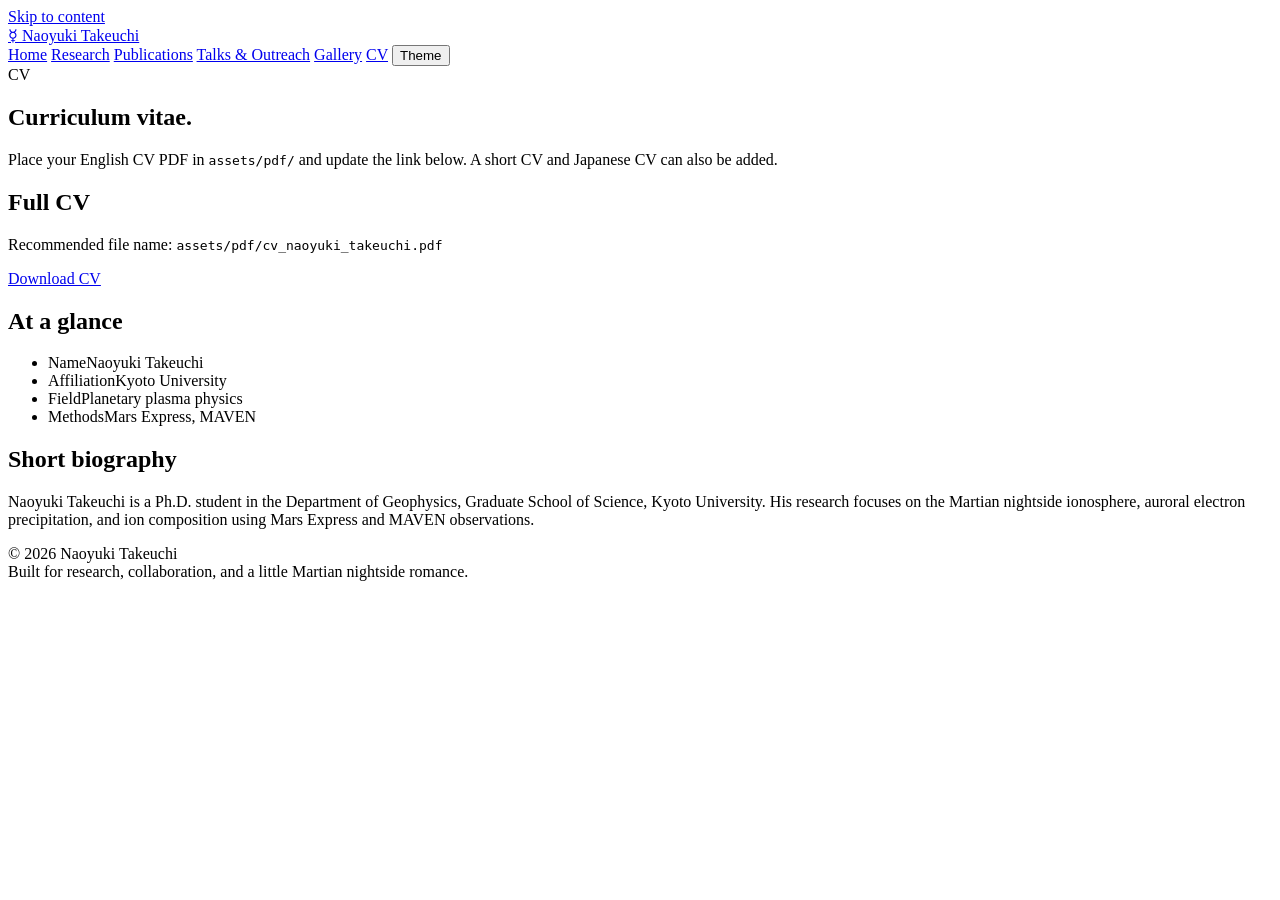
==== cv.html @ 1e2f4c31 "Add files via upload" ====
<!doctype html>
<html lang="en">
<head>
  <meta charset="utf-8">
  <meta name="viewport" content="width=device-width, initial-scale=1">
  <title>CV | Naoyuki Takeuchi</title>
  <meta name="description" content="Curriculum vitae of Naoyuki Takeuchi.">
  <meta name="author" content="Naoyuki Takeuchi">
  <meta property="og:title" content="CV | Naoyuki Takeuchi">
  <meta property="og:description" content="Curriculum vitae of Naoyuki Takeuchi.">
  <meta property="og:type" content="website">
  <meta property="og:image" content="assets/img/mars-night.svg">
  <link rel="stylesheet" href="assets/css/style.css">
  <script defer src="assets/js/main.js"></script>
</head>
<body>
  <a class="skip-link" href="#main">Skip to content</a>
  <header class="site-header">
    <div class="nav-wrap">
      <a class="brand" href="index.html" aria-label="Naoyuki Takeuchi home">
        <span class="brand-mark">☿</span>
        <span>Naoyuki Takeuchi</span>
      </a>
      <nav class="nav-links" aria-label="Main navigation">
        <a href="index.html">Home</a>
<a href="research.html">Research</a>
<a href="publications.html">Publications</a>
<a href="talks.html">Talks & Outreach</a>
<a href="gallery.html">Gallery</a>
<a href="cv.html" aria-current="page">CV</a>
        <button class="theme-toggle" type="button" data-theme-toggle aria-label="Toggle color theme">Theme</button>
      </nav>
    </div>
  </header>
  <main id="main">
    <section class="page-title">
      <span class="eyebrow">CV</span>
      <h1>Curriculum vitae.</h1>
      <p class="lead">Place your English CV PDF in <code>assets/pdf/</code> and update the link below. A short CV and Japanese CV can also be added.</p>
    </section>

    <section class="section">
      <div class="grid two">
        <article class="cv-card card">
          <h2>Full CV</h2>
          <p>Recommended file name: <code>assets/pdf/cv_naoyuki_takeuchi.pdf</code></p>
          <div class="button-row">
            <a class="button primary" href="assets/pdf/cv_naoyuki_takeuchi.pdf">Download CV</a>
          </div>
        </article>
        <article class="card">
          <h2>At a glance</h2>
          <ul class="profile-list">
            <li><span>Name</span><span>Naoyuki Takeuchi</span></li>
            <li><span>Affiliation</span><span>Kyoto University</span></li>
            <li><span>Field</span><span>Planetary plasma physics</span></li>
            <li><span>Methods</span><span>Mars Express, MAVEN</span></li>
          </ul>
        </article>
      </div>
    </section>

    <section class="section">
      <article class="card">
        <h2>Short biography</h2>
        <p>Naoyuki Takeuchi is a Ph.D. student in the Department of Geophysics, Graduate School of Science, Kyoto University. His research focuses on the Martian nightside ionosphere, auroral electron precipitation, and ion composition using Mars Express and MAVEN observations.</p>
      </article>
    </section>

  </main>
  <footer class="site-footer">
    <div>© 2026 Naoyuki Takeuchi</div>
    <div>Built for research, collaboration, and a little Martian nightside romance.</div>
  </footer>
</body>
</html>
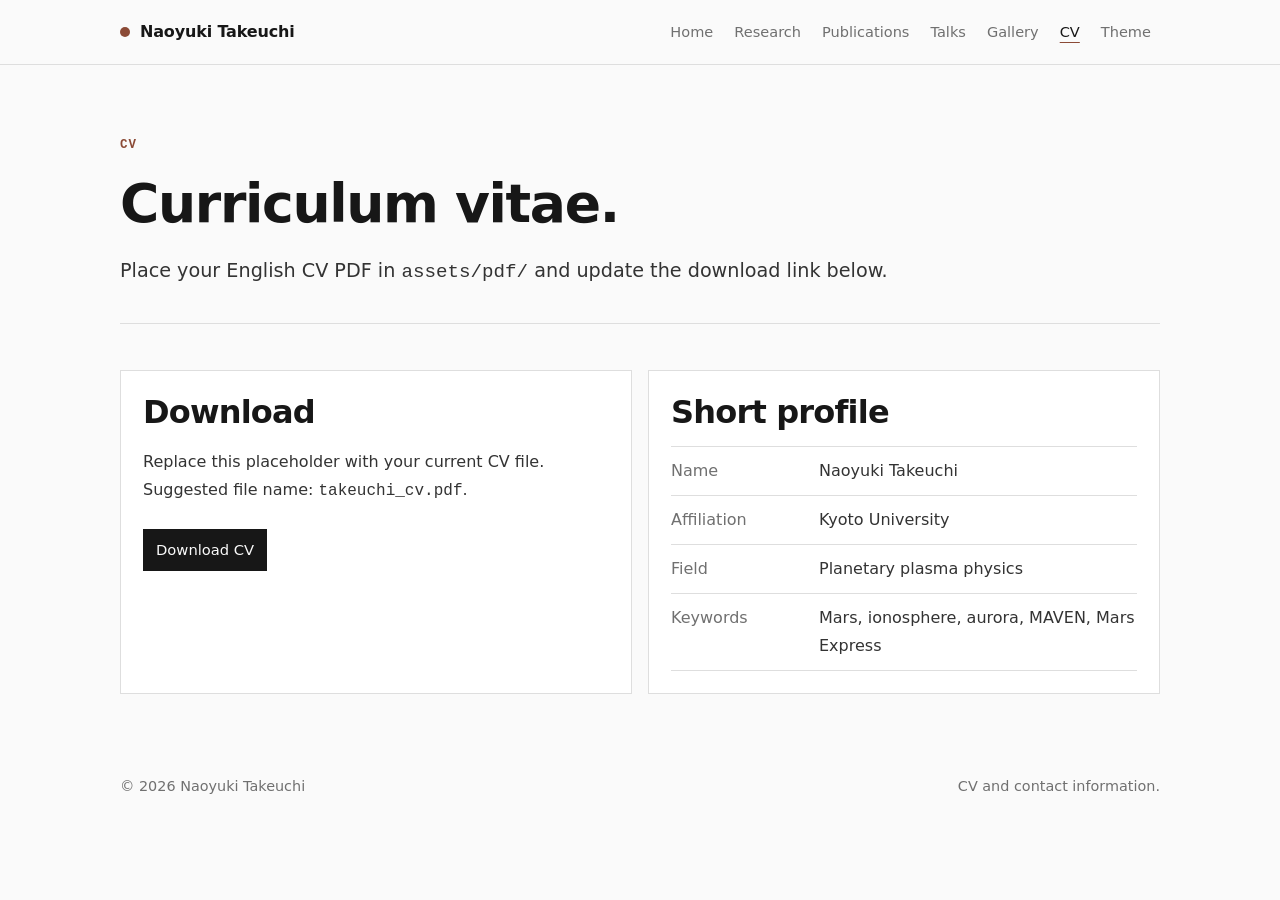
==== commit 13845f60: "Add files via upload" ====
--- a/cv.html
+++ b/cv.html
@@ -1,76 +1,18 @@
 <!doctype html>
 <html lang="en">
-<head>
-  <meta charset="utf-8">
-  <meta name="viewport" content="width=device-width, initial-scale=1">
-  <title>CV | Naoyuki Takeuchi</title>
-  <meta name="description" content="Curriculum vitae of Naoyuki Takeuchi.">
-  <meta name="author" content="Naoyuki Takeuchi">
-  <meta property="og:title" content="CV | Naoyuki Takeuchi">
-  <meta property="og:description" content="Curriculum vitae of Naoyuki Takeuchi.">
-  <meta property="og:type" content="website">
-  <meta property="og:image" content="assets/img/mars-night.svg">
-  <link rel="stylesheet" href="assets/css/style.css">
-  <script defer src="assets/js/main.js"></script>
-</head>
+<head><meta charset="utf-8"><meta name="viewport" content="width=device-width, initial-scale=1"><title>CV | Naoyuki Takeuchi</title><meta name="description" content="Curriculum vitae of Naoyuki Takeuchi."><link rel="stylesheet" href="assets/css/style.css"><script defer src="assets/js/main.js"></script></head>
 <body>
-  <a class="skip-link" href="#main">Skip to content</a>
-  <header class="site-header">
-    <div class="nav-wrap">
-      <a class="brand" href="index.html" aria-label="Naoyuki Takeuchi home">
-        <span class="brand-mark">☿</span>
-        <span>Naoyuki Takeuchi</span>
-      </a>
-      <nav class="nav-links" aria-label="Main navigation">
-        <a href="index.html">Home</a>
-<a href="research.html">Research</a>
-<a href="publications.html">Publications</a>
-<a href="talks.html">Talks & Outreach</a>
-<a href="gallery.html">Gallery</a>
-<a href="cv.html" aria-current="page">CV</a>
-        <button class="theme-toggle" type="button" data-theme-toggle aria-label="Toggle color theme">Theme</button>
-      </nav>
+<a class="skip-link" href="#main">Skip to content</a>
+<header class="site-header"><div class="nav-wrap"><a class="brand" href="index.html"><span class="brand-mark"></span><span>Naoyuki Takeuchi<small>Planetary plasma physics</small></span></a><nav class="nav-links"><a href="index.html">Home</a><a href="research.html">Research</a><a href="publications.html">Publications</a><a href="talks.html">Talks</a><a href="gallery.html">Gallery</a><a href="cv.html" aria-current="page">CV</a><button class="theme-toggle" type="button" data-theme-toggle>Theme</button></nav></div></header>
+<main id="main">
+  <section class="page-title"><span class="eyebrow">CV</span><h1>Curriculum vitae.</h1><p class="lead">Place your English CV PDF in <code>assets/pdf/</code> and update the download link below.</p></section>
+  <section class="section">
+    <div class="grid two">
+      <article class="cv-card"><h2>Download</h2><p>Replace this placeholder with your current CV file. Suggested file name: <code>takeuchi_cv.pdf</code>.</p><div class="button-row"><a class="button primary" href="assets/pdf/takeuchi_cv.pdf">Download CV</a></div></article>
+      <article class="cv-card"><h2>Short profile</h2><ul class="profile-list"><li><span>Name</span><span>Naoyuki Takeuchi</span></li><li><span>Affiliation</span><span>Kyoto University</span></li><li><span>Field</span><span>Planetary plasma physics</span></li><li><span>Keywords</span><span>Mars, ionosphere, aurora, MAVEN, Mars Express</span></li></ul></article>
     </div>
-  </header>
-  <main id="main">
-    <section class="page-title">
-      <span class="eyebrow">CV</span>
-      <h1>Curriculum vitae.</h1>
-      <p class="lead">Place your English CV PDF in <code>assets/pdf/</code> and update the link below. A short CV and Japanese CV can also be added.</p>
-    </section>
-
-    <section class="section">
-      <div class="grid two">
-        <article class="cv-card card">
-          <h2>Full CV</h2>
-          <p>Recommended file name: <code>assets/pdf/cv_naoyuki_takeuchi.pdf</code></p>
-          <div class="button-row">
-            <a class="button primary" href="assets/pdf/cv_naoyuki_takeuchi.pdf">Download CV</a>
-          </div>
-        </article>
-        <article class="card">
-          <h2>At a glance</h2>
-          <ul class="profile-list">
-            <li><span>Name</span><span>Naoyuki Takeuchi</span></li>
-            <li><span>Affiliation</span><span>Kyoto University</span></li>
-            <li><span>Field</span><span>Planetary plasma physics</span></li>
-            <li><span>Methods</span><span>Mars Express, MAVEN</span></li>
-          </ul>
-        </article>
-      </div>
-    </section>
-
-    <section class="section">
-      <article class="card">
-        <h2>Short biography</h2>
-        <p>Naoyuki Takeuchi is a Ph.D. student in the Department of Geophysics, Graduate School of Science, Kyoto University. His research focuses on the Martian nightside ionosphere, auroral electron precipitation, and ion composition using Mars Express and MAVEN observations.</p>
-      </article>
-    </section>
-
-  </main>
-  <footer class="site-footer">
-    <div>© 2026 Naoyuki Takeuchi</div>
-    <div>Built for research, collaboration, and a little Martian nightside romance.</div>
-  </footer>
+  </section>
+</main>
+<footer class="site-footer"><div>© 2026 Naoyuki Takeuchi</div><div>CV and contact information.</div></footer>
 </body>
 </html>
--- a/assets/css/style.css
+++ b/assets/css/style.css
@@ -0,0 +1,435 @@
+:root {
+  --bg: #fafafa;
+  --surface: #ffffff;
+  --surface-soft: #f4f4f4;
+  --ink: #171717;
+  --text: #333333;
+  --muted: #707070;
+  --line: #dedede;
+  --accent: #8b4a36;
+  --accent-soft: #f3ebe7;
+  --shadow: 0 14px 36px rgba(0, 0, 0, 0.06);
+  --max: 1040px;
+  --sans: ui-sans-serif, system-ui, -apple-system, BlinkMacSystemFont, "Segoe UI", sans-serif;
+  --mono: "SFMono-Regular", Consolas, "Liberation Mono", Menlo, monospace;
+}
+
+[data-theme="dark"] {
+  --bg: #111111;
+  --surface: #171717;
+  --surface-soft: #1f1f1f;
+  --ink: #eeeeee;
+  --text: #d3d3d3;
+  --muted: #999999;
+  --line: #333333;
+  --accent: #b56a50;
+  --accent-soft: #241814;
+  --shadow: none;
+}
+
+* { box-sizing: border-box; }
+html { scroll-behavior: smooth; }
+body {
+  margin: 0;
+  background: var(--bg);
+  color: var(--text);
+  font-family: var(--sans);
+  line-height: 1.75;
+  font-size: 16px;
+}
+
+a { color: var(--ink); text-decoration-color: rgba(139, 74, 54, 0.35); text-underline-offset: 0.18em; }
+a:hover { color: var(--accent); }
+img { max-width: 100%; display: block; }
+::selection { background: var(--accent-soft); color: var(--ink); }
+code, pre { font-family: var(--mono); }
+
+.skip-link {
+  position: absolute;
+  top: -48px;
+  left: 18px;
+  z-index: 100;
+  color: var(--bg);
+  background: var(--ink);
+  padding: 8px 12px;
+}
+.skip-link:focus { top: 18px; }
+
+.site-header {
+  position: sticky;
+  top: 0;
+  z-index: 40;
+  background: color-mix(in srgb, var(--bg) 92%, transparent);
+  backdrop-filter: blur(12px);
+  -webkit-backdrop-filter: blur(12px);
+  border-bottom: 1px solid var(--line);
+}
+
+.nav-wrap {
+  width: min(var(--max), calc(100% - 40px));
+  min-height: 64px;
+  margin: 0 auto;
+  display: flex;
+  align-items: center;
+  justify-content: space-between;
+  gap: 24px;
+}
+
+.brand {
+  display: inline-flex;
+  align-items: center;
+  gap: 10px;
+  color: var(--ink);
+  font-weight: 650;
+  letter-spacing: -0.01em;
+  text-decoration: none;
+  white-space: nowrap;
+}
+.brand:hover { color: var(--ink); }
+.brand-mark {
+  width: 10px;
+  height: 10px;
+  border-radius: 50%;
+  background: var(--accent);
+  display: inline-block;
+}
+.brand small {
+  display: none;
+}
+
+.nav-links {
+  display: flex;
+  align-items: center;
+  justify-content: flex-end;
+  gap: 3px;
+  flex-wrap: wrap;
+}
+.nav-links a, .theme-toggle {
+  color: var(--muted);
+  background: transparent;
+  border: 0;
+  border-radius: 0;
+  cursor: pointer;
+  font: inherit;
+  font-size: 0.91rem;
+  padding: 6px 9px;
+  text-decoration: none;
+}
+.nav-links a:hover, .theme-toggle:hover { color: var(--ink); }
+.nav-links a[aria-current="page"] {
+  color: var(--ink);
+  text-decoration: underline;
+  text-decoration-color: var(--accent);
+  text-underline-offset: 0.32em;
+}
+
+main {
+  width: min(var(--max), calc(100% - 40px));
+  margin: 0 auto;
+}
+
+.hero {
+  min-height: auto;
+  display: grid;
+  grid-template-columns: minmax(0, 1.35fr) minmax(260px, 0.65fr);
+  gap: clamp(28px, 5vw, 56px);
+  align-items: start;
+  padding: 72px 0 46px;
+  border-bottom: 1px solid var(--line);
+}
+
+.page-title {
+  padding: 64px 0 34px;
+  border-bottom: 1px solid var(--line);
+}
+
+.eyebrow {
+  display: inline-block;
+  margin-bottom: 14px;
+  color: var(--accent);
+  font-family: var(--mono);
+  font-size: 0.78rem;
+  font-weight: 600;
+  letter-spacing: 0.08em;
+  text-transform: uppercase;
+}
+.eyebrow::before { content: none; }
+
+.kicker, .meta {
+  color: var(--muted);
+  font-family: var(--mono);
+  font-size: 0.9rem;
+  margin: 0 0 8px;
+}
+
+h1, h2, h3 {
+  color: var(--ink);
+  line-height: 1.22;
+  letter-spacing: -0.025em;
+  margin: 0;
+  font-weight: 650;
+}
+h1 {
+  max-width: 760px;
+  font-size: clamp(2rem, 4.3vw, 3.35rem);
+}
+h2 { font-size: clamp(1.45rem, 2.5vw, 2.1rem); }
+h3 { font-size: 1.12rem; }
+.hero-title-accent { color: var(--ink); background: none; }
+
+.lead {
+  max-width: 780px;
+  margin: 18px 0 0;
+  color: var(--text);
+  font-size: clamp(1.02rem, 1.7vw, 1.2rem);
+  line-height: 1.72;
+}
+.japanese-note {
+  margin: 18px 0 0;
+  color: var(--muted);
+  max-width: 760px;
+  padding-left: 16px;
+  border-left: 2px solid var(--accent);
+}
+
+.button-row {
+  display: flex;
+  flex-wrap: wrap;
+  gap: 10px;
+  margin-top: 24px;
+}
+.button {
+  display: inline-flex;
+  align-items: center;
+  justify-content: center;
+  min-height: 38px;
+  padding: 7px 12px;
+  border: 1px solid var(--line);
+  color: var(--ink);
+  background: var(--surface);
+  text-decoration: none;
+  font-size: 0.92rem;
+}
+.button:hover { border-color: var(--accent); color: var(--accent); }
+.button.primary {
+  background: var(--ink);
+  border-color: var(--ink);
+  color: var(--bg);
+}
+.button.primary:hover {
+  background: var(--accent);
+  border-color: var(--accent);
+  color: #fff;
+}
+
+.tags {
+  display: flex;
+  flex-wrap: wrap;
+  gap: 8px;
+  margin-top: 24px;
+}
+.tag {
+  display: inline-block;
+  padding: 4px 9px;
+  border: 1px solid var(--line);
+  color: var(--muted);
+  background: var(--surface);
+  font-size: 0.84rem;
+}
+
+.mars-panel {
+  border: 1px solid var(--line);
+  background: var(--surface);
+  padding: 18px;
+  box-shadow: var(--shadow);
+}
+.mars-panel::before, .orbit-dot { display: none; }
+.mars-visual {
+  width: 100%;
+  max-height: 210px;
+  object-fit: contain;
+  opacity: 0.86;
+  filter: grayscale(85%) contrast(1.05);
+}
+.float-card {
+  position: static;
+  margin-top: 12px;
+  padding: 12px 0 0;
+  border: 0;
+  border-top: 1px solid var(--line);
+  background: transparent;
+  box-shadow: none;
+  color: var(--text);
+}
+.float-card strong {
+  display: block;
+  color: var(--ink);
+  font-size: 0.95rem;
+}
+.float-card span {
+  display: block;
+  color: var(--muted);
+  font-size: 0.88rem;
+  line-height: 1.55;
+}
+
+.section { padding: 46px 0; border-bottom: 1px solid var(--line); }
+.section:last-child { border-bottom: 0; }
+.section-head {
+  display: grid;
+  grid-template-columns: minmax(0, 0.95fr) minmax(260px, 1.05fr);
+  gap: 30px;
+  align-items: end;
+  margin-bottom: 24px;
+}
+.section-head p { margin: 0; color: var(--muted); }
+
+.grid { display: grid; gap: 16px; }
+.grid.two { grid-template-columns: repeat(2, minmax(0, 1fr)); }
+.grid.three { grid-template-columns: repeat(3, minmax(0, 1fr)); }
+.grid.four { grid-template-columns: repeat(4, minmax(0, 1fr)); }
+
+.card, .talk-item, .cv-card, .publication, .figure-card, .research-feature {
+  border: 1px solid var(--line);
+  background: var(--surface);
+  box-shadow: none;
+}
+.card, .talk-item, .cv-card, .publication { padding: 22px; }
+.card p, .talk-item p, .cv-card p, .publication p { margin-bottom: 0; }
+.card h2, .card h3, .talk-item h3, .cv-card h2 { margin-bottom: 10px; }
+.card-icon {
+  color: var(--accent);
+  font-family: var(--mono);
+  font-size: 0.86rem;
+  margin-bottom: 14px;
+}
+.metric strong {
+  display: block;
+  color: var(--ink);
+  font-size: 1.4rem;
+  margin-bottom: 4px;
+}
+.metric span { color: var(--muted); font-size: 0.94rem; }
+
+.research-feature {
+  display: grid;
+  grid-template-columns: minmax(260px, 0.82fr) minmax(0, 1.18fr);
+  gap: 0;
+  overflow: hidden;
+}
+.feature-art {
+  background: var(--surface-soft);
+  border-right: 1px solid var(--line);
+  padding: 20px;
+  display: grid;
+  place-items: center;
+}
+.feature-art img {
+  max-height: 280px;
+  object-fit: contain;
+  filter: grayscale(72%) contrast(1.06);
+  opacity: 0.9;
+}
+.feature-copy { padding: 28px; }
+.feature-copy p { margin: 14px 0 0; }
+.feature-list {
+  margin: 18px 0 0;
+  padding-left: 1.2rem;
+  color: var(--text);
+}
+.feature-list li + li { margin-top: 6px; }
+
+.profile-list {
+  list-style: none;
+  padding: 0;
+  margin: 14px 0 0;
+  border-top: 1px solid var(--line);
+}
+.profile-list li {
+  display: grid;
+  grid-template-columns: 130px minmax(0, 1fr);
+  gap: 18px;
+  padding: 10px 0;
+  border-bottom: 1px solid var(--line);
+}
+.profile-list li span:first-child { color: var(--muted); }
+
+.publication-title {
+  color: var(--ink);
+  font-size: 1.08rem;
+  margin-top: 8px;
+}
+.author { font-weight: 700; }
+.bibtex {
+  margin: 18px 0 0;
+  padding: 16px;
+  overflow-x: auto;
+  border: 1px solid var(--line);
+  background: var(--surface-soft);
+  color: var(--text);
+  font-size: 0.82rem;
+  line-height: 1.55;
+}
+.copy-bibtex { margin-top: 12px; }
+
+.timeline {
+  border-top: 1px solid var(--line);
+}
+.timeline-item {
+  display: grid;
+  grid-template-columns: 96px minmax(0, 1fr);
+  gap: 20px;
+  padding: 20px 0;
+  border-bottom: 1px solid var(--line);
+}
+.timeline-date {
+  color: var(--accent);
+  font-family: var(--mono);
+  font-size: 0.9rem;
+}
+.timeline-item p { margin: 8px 0 0; color: var(--muted); }
+
+.figure-card {
+  overflow: hidden;
+}
+.figure-card img {
+  width: 100%;
+  aspect-ratio: 4 / 3;
+  object-fit: contain;
+  background: var(--surface-soft);
+  border-bottom: 1px solid var(--line);
+  padding: 14px;
+  filter: grayscale(65%) contrast(1.06);
+}
+.figure-card div { padding: 18px; }
+.figure-card p { margin-bottom: 0; color: var(--muted); }
+
+.site-footer {
+  width: min(var(--max), calc(100% - 40px));
+  margin: 0 auto;
+  padding: 34px 0 48px;
+  display: flex;
+  justify-content: space-between;
+  gap: 20px;
+  color: var(--muted);
+  font-size: 0.9rem;
+}
+
+@media (max-width: 880px) {
+  .nav-wrap { align-items: flex-start; flex-direction: column; padding: 16px 0; }
+  .nav-links { justify-content: flex-start; }
+  .hero, .section-head, .research-feature, .grid.two, .grid.three, .grid.four {
+    grid-template-columns: 1fr;
+  }
+  .feature-art { border-right: 0; border-bottom: 1px solid var(--line); }
+  .hero { padding-top: 46px; }
+}
+
+@media (max-width: 540px) {
+  body { font-size: 15px; }
+  main, .nav-wrap, .site-footer { width: min(100% - 28px, var(--max)); }
+  .site-footer { flex-direction: column; }
+  .profile-list li { grid-template-columns: 1fr; gap: 2px; }
+  .timeline-item { grid-template-columns: 1fr; gap: 6px; }
+  .button { width: 100%; }
+}
